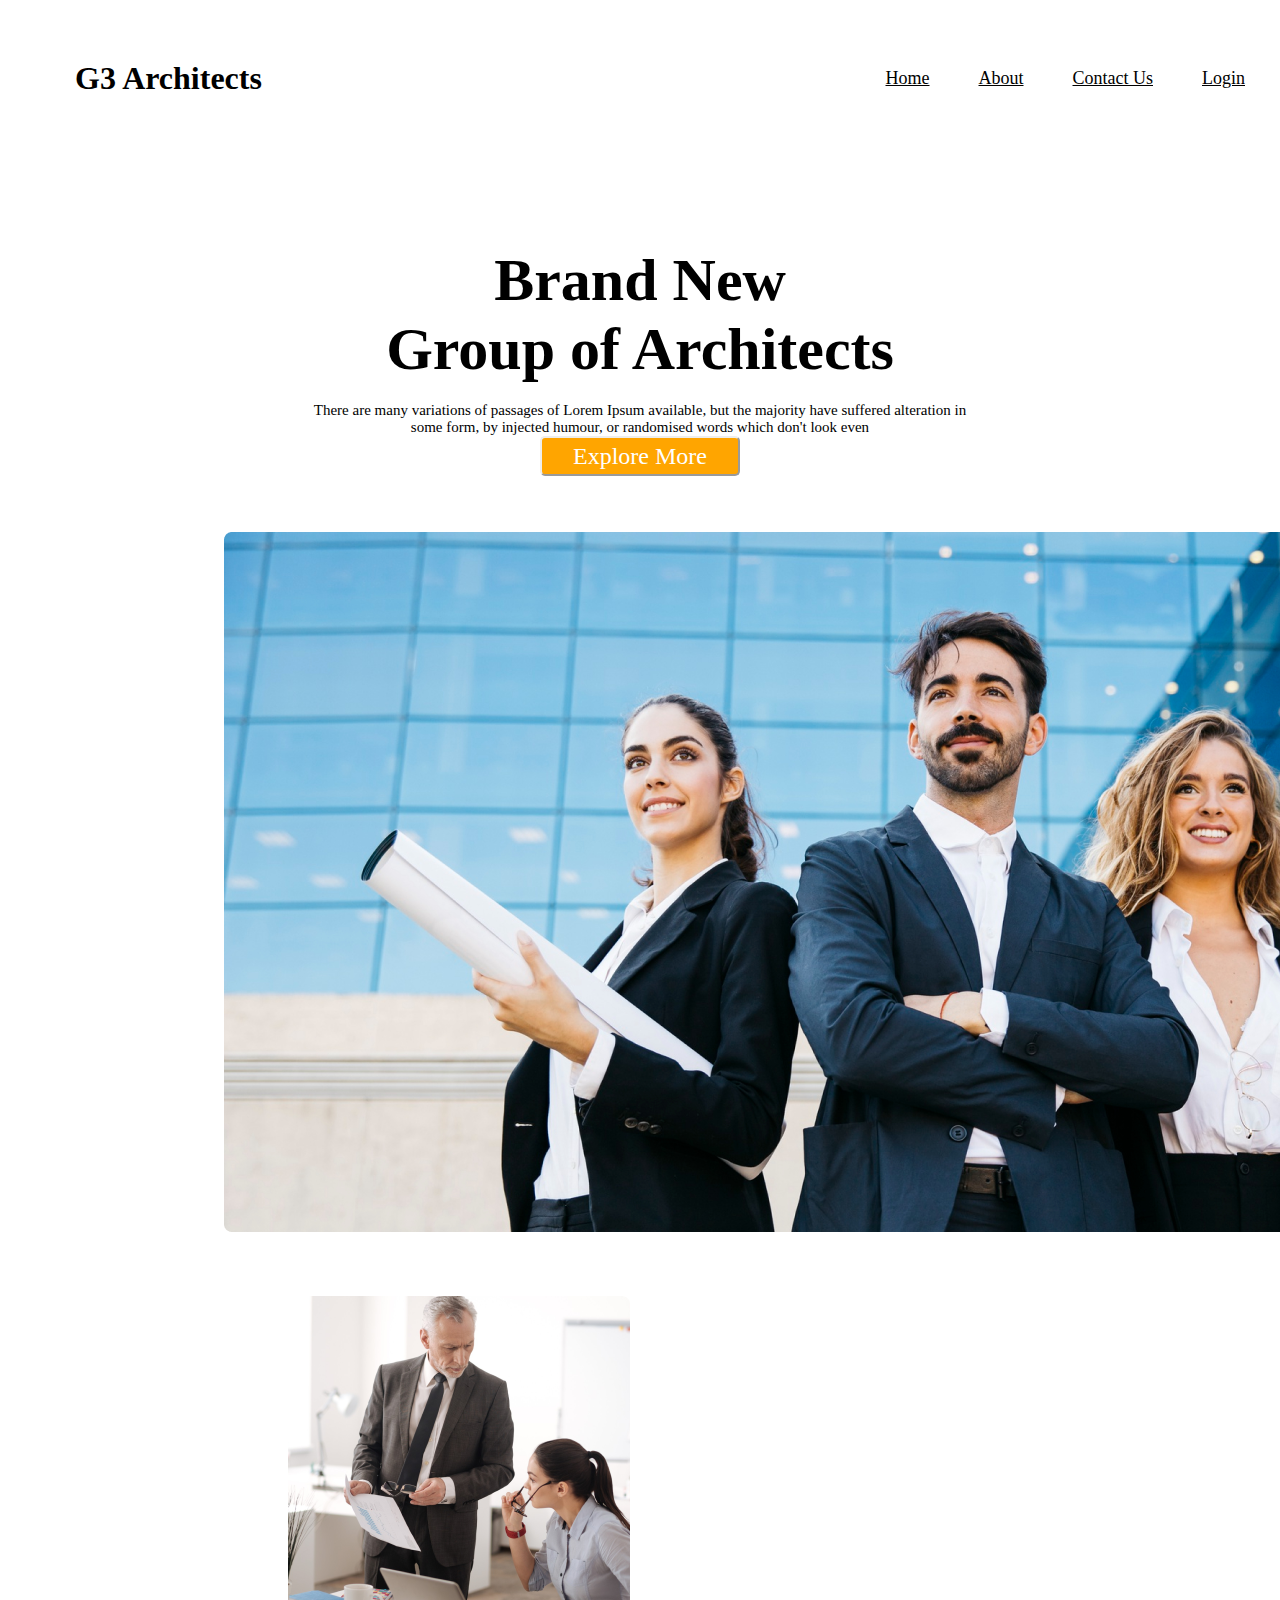
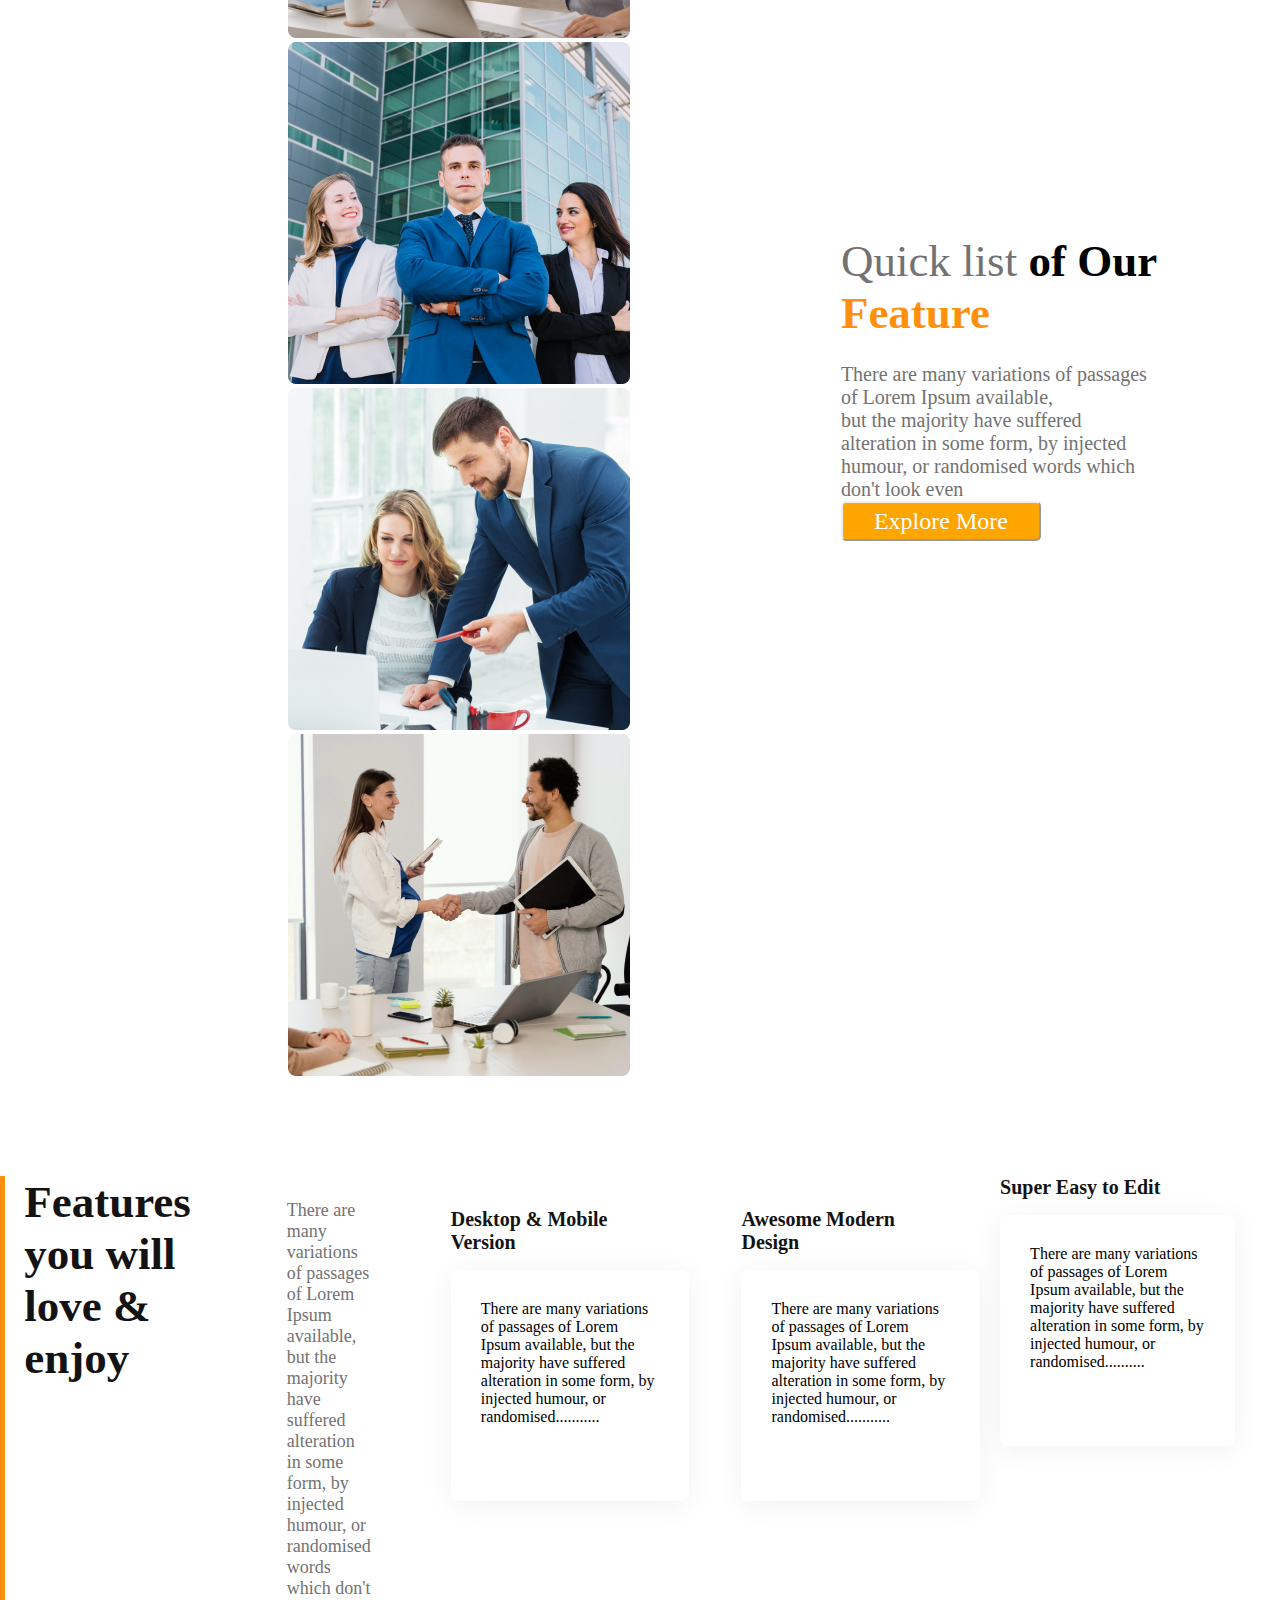
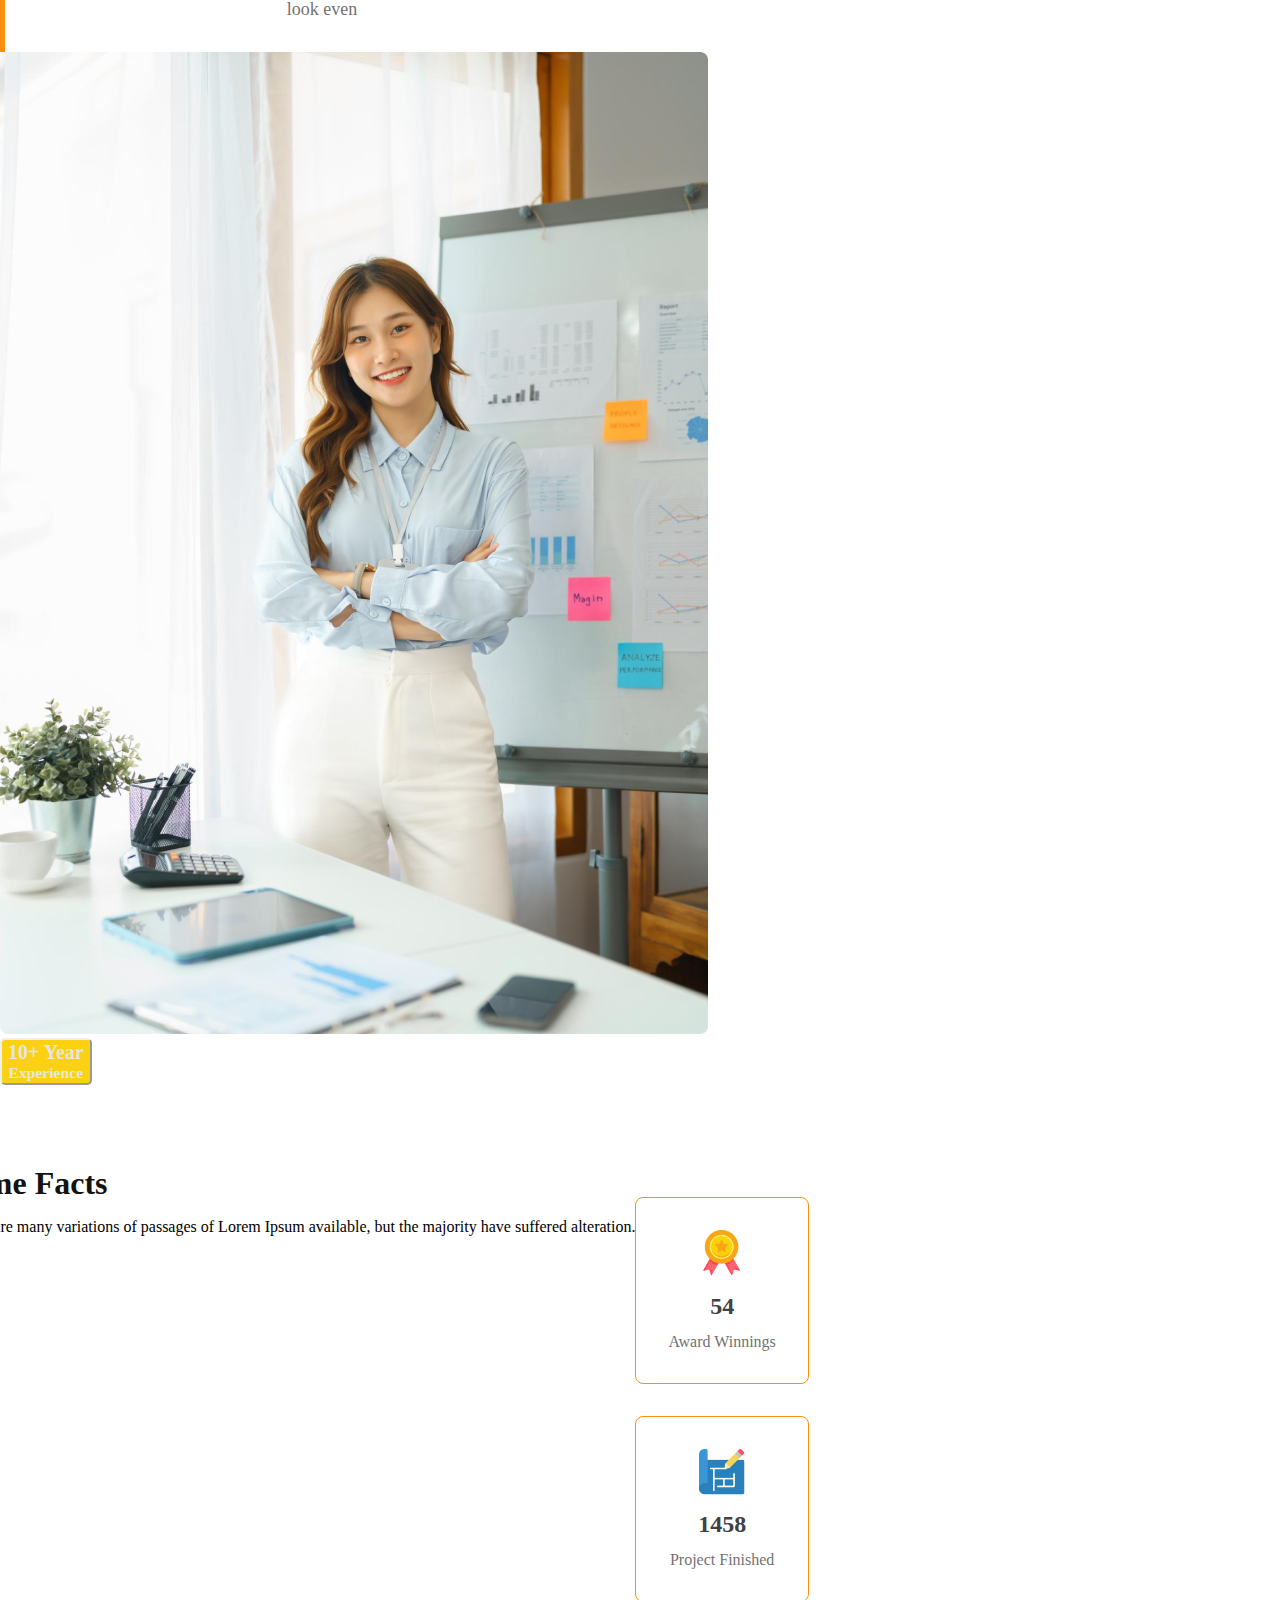
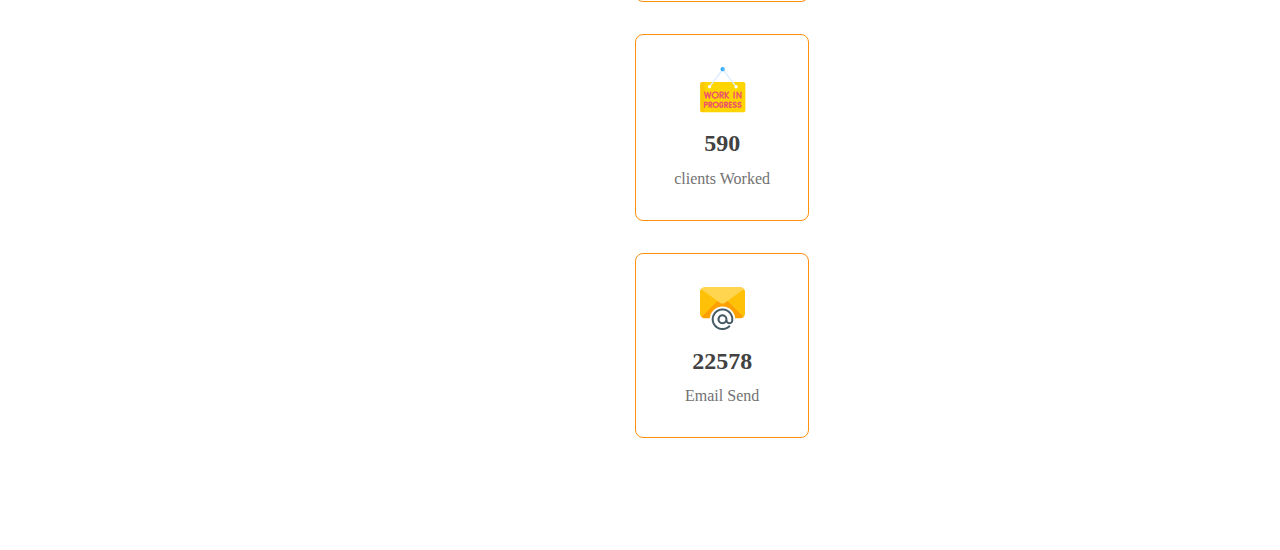
==== index.html @ 837563b6 "ja iccha" ====
<!DOCTYPE html>
<html lang="en">
<head>
    <meta charset="UTF-8">
    <meta http-equiv="X-UA-Compatible" content="IE=edge">
    <meta name="viewport" content="width=device-width, initial-scale=1.0">
    <title>Group of Architects</title>
    <link rel="stylesheet" href="styles/styles.css">
    
</head>
<body> 
    <header class="header-section">
<div class="top-container">
    <h1 class="title-name">G3 Architects</h1>
    <nav class="menu-bar">
        <a href="">Home</a>
        <a href="">About</a>
        <a href="">Contact Us</a> 
        <a href="">Login</a>
    </nav>
    
</div>

<div class="header-banner">
    <div class="banner-topic"> 
        <h1 class="banner-title">Brand New <br> Group of Architects</h1>
        <br>
        <p class="banner-description">There are many variations of passages of Lorem Ipsum available, but the majority have suffered alteration in some form, by injected humour, or randomised words which don't look even</p>
        <button class="btn-primary">Explore More</button>
    </div>

<!-- banner image part -->
<div class="banner-image">
    <img src="images/banner.png" alt="">
</div>

</div>

 </header>

 <main>
    <section class="feature-container">
    <div class="feature-image">
        <img src="images/team1.png" alt="">
        <img src="images/team2.png" alt="">
        <img src="images/team3.png" alt="">
        <img src="images/team4.png" alt="">
</div>
<br>

 <div class="feature">
    <h2 class="feature-title">
        <span class="gray">Quick list</span> of Our <span></span>
        <div class="orange">Feature</div>
    </h2>


    <p class="feature-description">
        There are many variations of passages of Lorem Ipsum available, <br> but
        the majority have suffered alteration in some form, by injected
        humour, or randomised words which don't look even
      </p>
      <button class="btn-primary">Explore More</button>
       
    </div>
</section>

</section>

<section class="feature-info">
    <div class="feature-blog">

        <h1 class="blog-title">
            Features you will love & enjoy

        </h1> <br>
        <p class="blog-info">

            There are many variations of passages of Lorem Ipsum available, but the <br> majority have suffered alteration in some form, by injected humour, or randomised words which don't look even
        </p>
        <article class="blog-article">
            <h3 class="article-title">
                Desktop & Mobile Version
            </h3>
            <p class="arti-description">
                There are many variations of passages of Lorem Ipsum available, but the majority have suffered alteration in some form, by injected humour, or randomised...........
            </p>
            </article>

   
                <article class="blog-article">
                    <h3 class="article-title">
                        Awesome Modern Design
                    </h3>
                    <p class="arti-description">
                        There are many variations of passages of Lorem Ipsum available, but the majority have suffered alteration in some form, by injected humour, or randomised...........
                    </p>
                </article>

  <article class=""blog-article>
    <h3 class="article-title"> Super Easy to Edit</h3>

    <p class="arti-description">There are many variations of passages of Lorem Ipsum available,
        but the majority have suffered alteration in some form, by
        injected humour, or randomised..........
    </p>

  </article>              
        </div>
        <div>
 <div class="blog-img">
    <img src="images/architect.png" alt="">
 </div> 
 <button class="button-3">
    <h2> 10+ Year </h2>
    <h3>Experience</h3>
 </button>          

        </div>
        </section>

        <section class="fact-container">
            <div class="fact-info">
                <h3 class="fact-title">
                    Some Facts
                </h3>
                <p class="fact-description">
                    There are many variations of passages of Lorem Ipsum available, but the majority have suffered alteration.
                </p>
            </div>
            <div class="facts-box">
                <div class="box">
                    <img src="images/icons/ribon.png" alt="">
                    <h2>54</h2>
                    <p>Award Winnings</p>
                </div>
                <div class="box">
                    <img src="images/icons/projects.png" alt="">
                    <h2>1458</h2>
                    <p>Project Finished</p>
                </div>
                <div class="box">
                    <img src="images/icons/customers.png" alt="">
                    <h2>590</h2>
                    <p>clients Worked</p>
                </div>
                <div class="box">
                    <img src="images/icons/email.png" alt="">
                    <h2>22578</h2>
                    <p>Email Send</p>
                </div>
            </div>
        </section>
 </main>


</body>
</html>
---- styles/styles.css ----
*{
    margin: 0;
    font-family: 'Work Sans';

}
        h1:hover {
            color:purple;
        background-color: whitesmoke;}

        .menu-bar a:hover{
            background-color: orange;
           
        }
        .btn-primary:hover{
           background-color: purple;
        }

        /* header sction */
        .top-container{
            display: flex;
  justify-content: space-between;
  align-items: center;
  padding-top: 30px;
   
        }
        .title-name{
            font-style: normal;
  font-weight: 700;
  line-height: 3em;
  padding-left:75px;    
}
/* menu bar */

.menu-bar a{
    font-weight: 600px;
  font-size: 18px;
  line-height: 26px;
  color: black;
    padding: 5px 10px;
    padding-right:35px;
   
}

.header-banner{
margin-top: 120px;
}

/* banner section */
.banner-topic{
    text-align: center;
    max-width: 680px;
    margin: 0 auto 3.5rem;
}
.banner-title{
    font-size: 60px;
  color: var(--title-color);
}
.banner-description{
    color: black;
    font-size: 15px;
}

.btn-primary{
    color: white;
    background-color: orange;
    border-radius: 5px;
    height: 40px;
    width: 200px;
    font-size: 1.5em;
    border-color:currentColor;
}

.banner-image{
    height: 700px;
width: 1440px;
border-radius: 8px;
padding-left: 14em;

}
   
/* features section  */
----------------------

main {
    display: flex;
    flex-direction: column;
    align-items: center;
    padding-left: 45%;
  }

.feature-container{
    display: flex;
    align-items: center;
    gap: 3rem;
    width: 75%;
    margin-top: 4rem;
    margin-bottom: 6rem;
    margin-left:18rem ;}

 .feature-images{
    display: grid;
    grid-template-columns: repeat(2, 1fr);
    gap: 1.5rem;
  }

  .feature-title {
    font-weight: 700;
    font-size: 45px;
    padding-bottom: 1.5rem;
  }

  .gray {
    font-weight: 400;
    color:#727272 ;
  }
  .orange {
    color:#ff900e ;
  }

  .feature-description {
    font-weight: 400;
    font-size: 20px;
    color: #727272;
  }
  .feature{
    padding-right: 90px;
  }

  /* more feature */
  ----------------
  .feature-info{
  width: 25%; 
  display: flex;
  }
  .feature-blog{
    display: flex; 
    gap: 3rem;
    width: 75%;
    display: flex;
  }

  .blog-title {
    font-weight: 720;
    font-size: 45px;
    color: #131313;
    border-left: 5px solid #ff900e;
    padding-left: 1.2rem;
    padding-bottom: 30px;
  }

  .blog-info{
    font-weight: 400;
    font-size: 18px;
    color: #727272;
    padding-top: 1.5rem;
    padding-bottom: 2rem;
    
  }

  .blog-article {
    padding: 2rem;
  }
  .article-title {
    font-weight: 600;
    font-size: 20px;
    color: #131313;

    padding-bottom: 1rem;
  }
  .arti-description {
    max-width: 586px;
  min-height: 171px;
  width: 100%;
  box-shadow: 0px 4px 30px rgba(0, 0, 0, 0.06);
  border-radius: 8px;
  padding: 1.875rem;
  }

  .button-3{
    background-color: rgb(252, 209, 17);
    color: rgb(230, 229, 227);
    border-radius: 5px;
    border-color: currentColor;
    
  }

  .fact-container {
    margin-top: 5rem;
    margin-bottom: 7rem;
    display:flex ;
  }
  .fact-info {
    margin-left: -3rem;
  }
  .fact-title {
    font-weight: 700;
    font-size: 2rem;
    color: #131313;
    padding-bottom: 1rem;
  }

  ====
  .facts-box {
  grid-template-columns: repeat(4, 1fr);
  column-gap: 5rem;
  display: grid;
  display: flex;
}

.box {
    text-align: center;
    border: 1px solid #ff900e;
    border-radius: 8px;
    padding: 2rem;
    margin-top: 2rem;
    transition: 0.35s ease-in-out;
  }

  .box h2 {
    margin-top: 0.8rem;
    margin-bottom: 0.8rem;
    color: #424242;
  }
  .box p {
    color: #727272;
  }
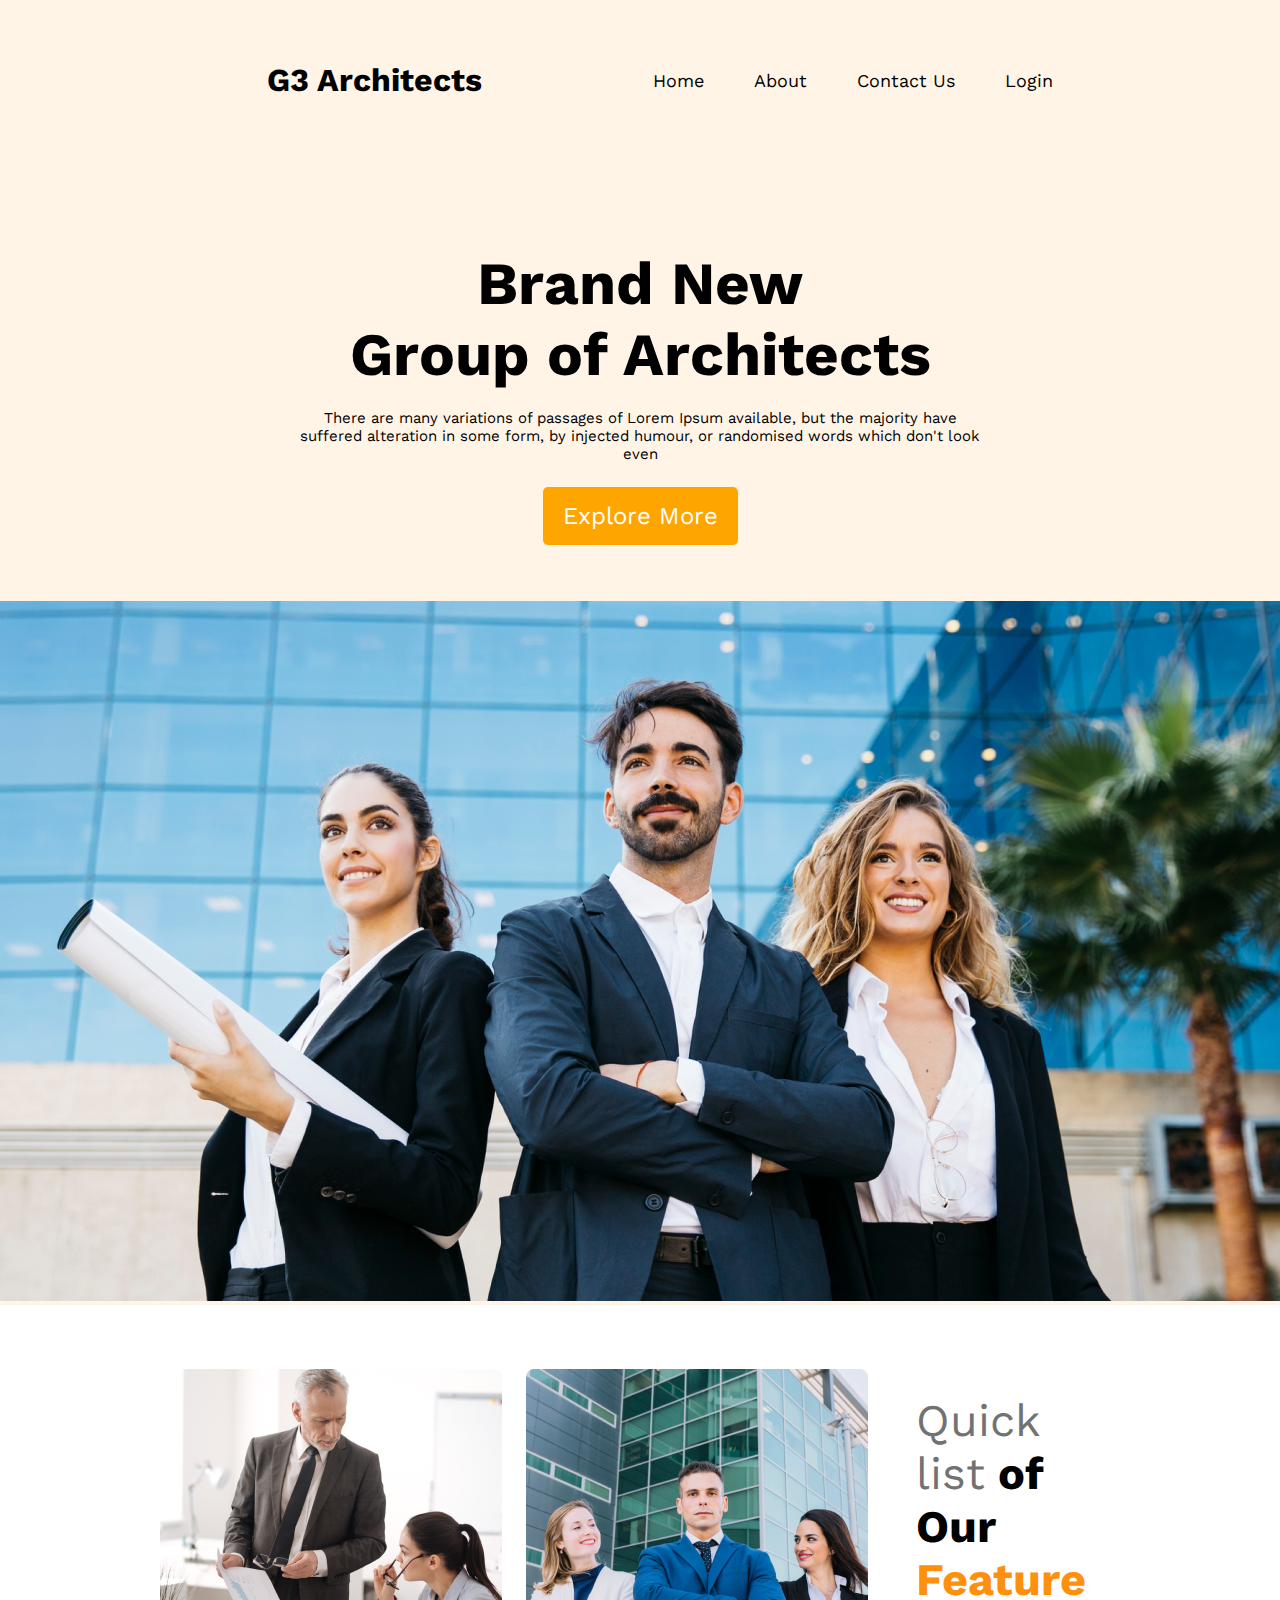
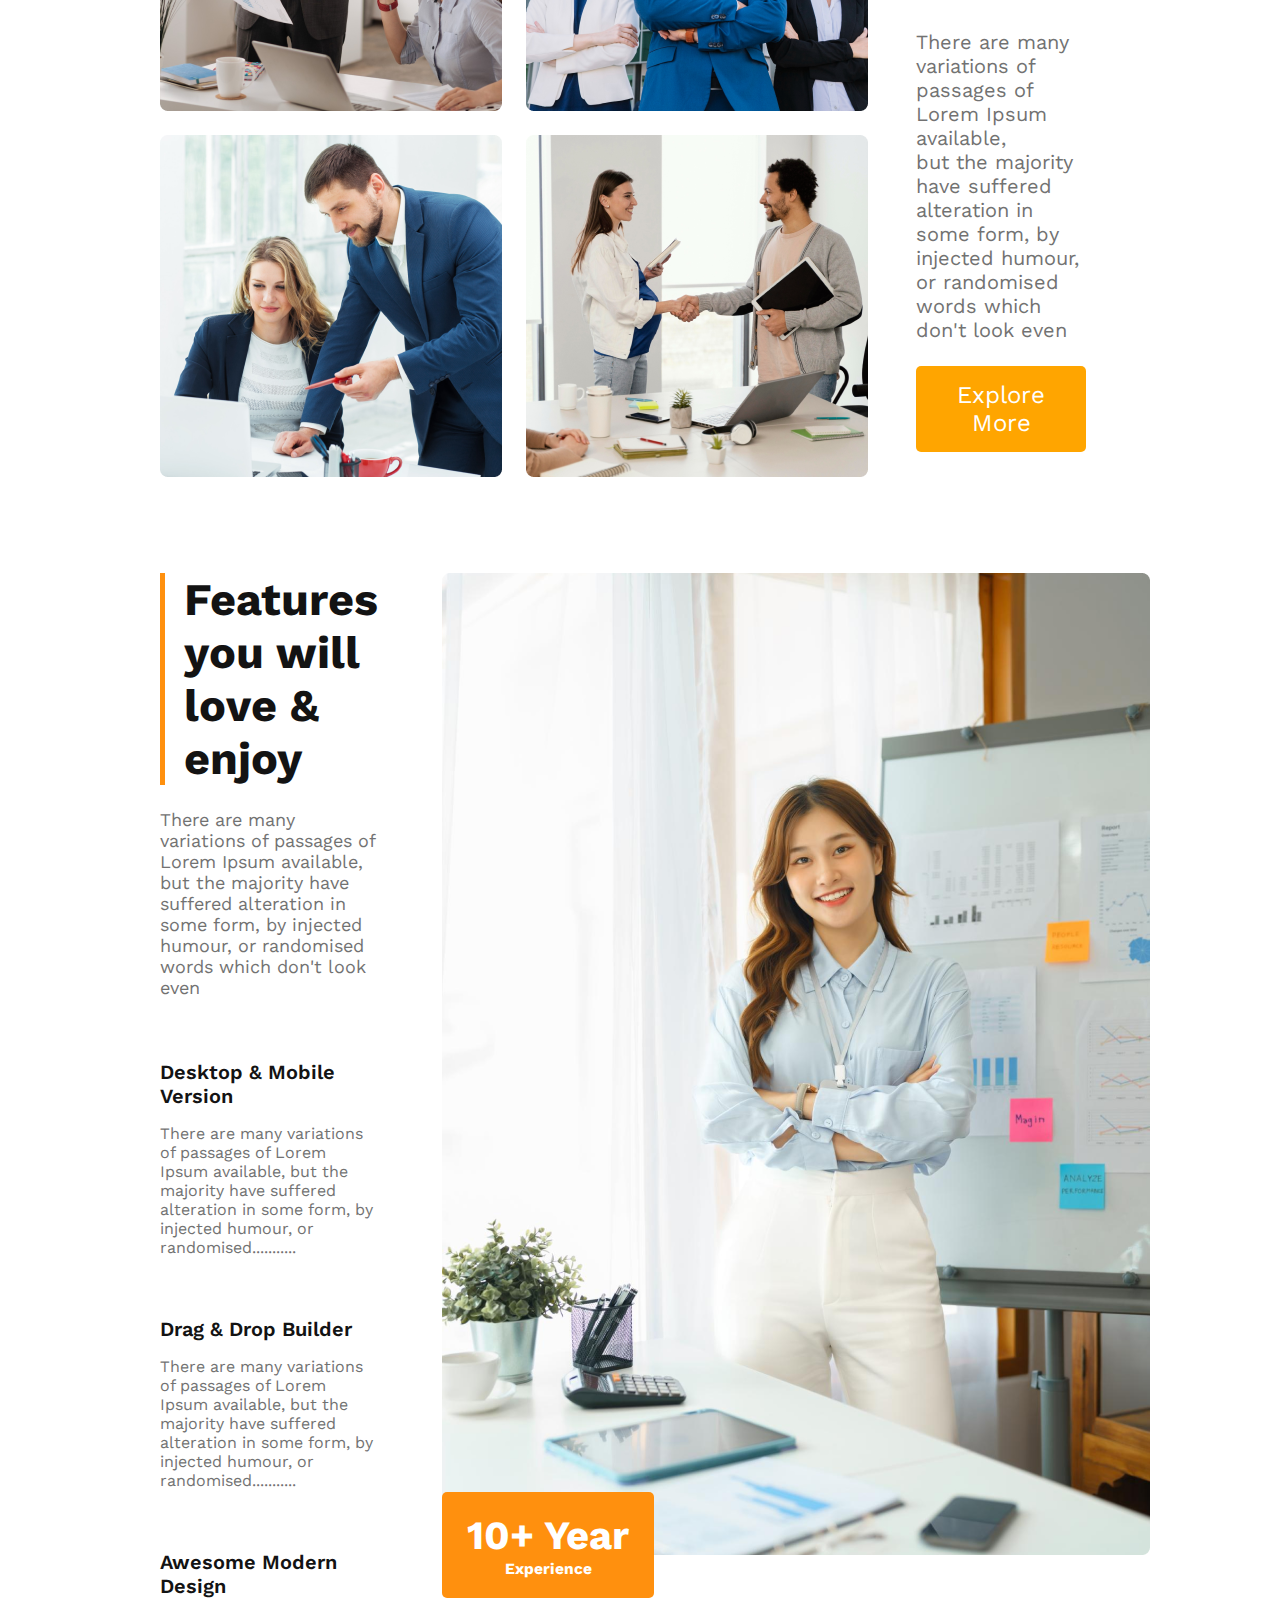
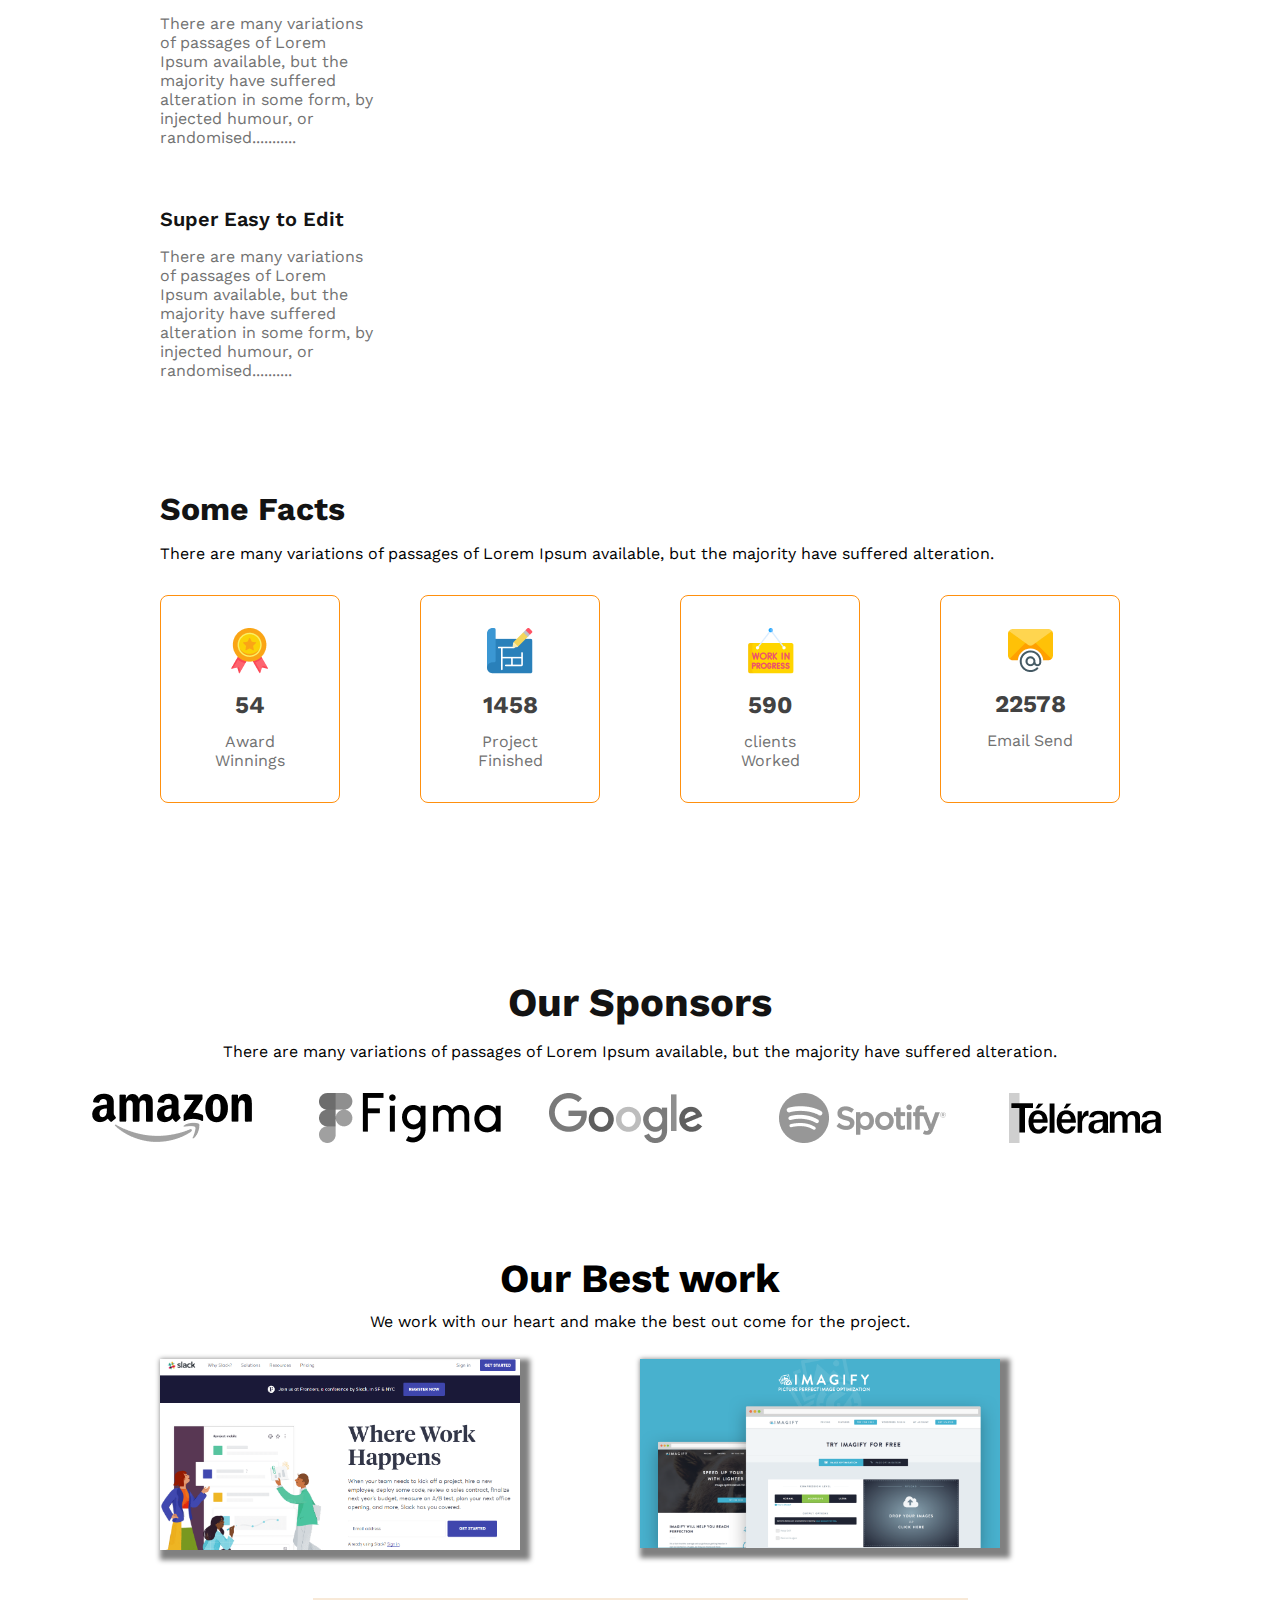
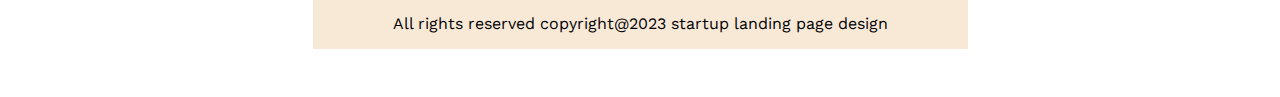
==== commit 71cff312: "update" ====
--- a/index.html
+++ b/index.html
@@ -45,26 +45,19 @@
         <img src="images/team2.png" alt="">
         <img src="images/team3.png" alt="">
         <img src="images/team4.png" alt="">
-</div>
-<br>
-
- <div class="feature">
+    </div>
+    <div class="feature">
     <h2 class="feature-title">
-        <span class="gray">Quick list</span> of Our <span></span>
-        <div class="orange">Feature</div>
+        <span class="gray">Quick list</span> of Our
+        <span class="orange">Feature</span>
     </h2>
-
-
     <p class="feature-description">
         There are many variations of passages of Lorem Ipsum available, <br> but
         the majority have suffered alteration in some form, by injected
         humour, or randomised words which don't look even
       </p>
       <button class="btn-primary">Explore More</button>
-       
     </div>
-</section>
-
 </section>
 
 <section class="feature-info">
@@ -72,11 +65,9 @@
 
         <h1 class="blog-title">
             Features you will love & enjoy
-
-        </h1> <br>
+        </h1>
         <p class="blog-info">
-
-            There are many variations of passages of Lorem Ipsum available, but the <br> majority have suffered alteration in some form, by injected humour, or randomised words which don't look even
+            There are many variations of passages of Lorem Ipsum available, but the majority have suffered alteration in some form, by injected humour, or randomised words which don't look even
         </p>
         <article class="blog-article">
             <h3 class="article-title">
@@ -90,6 +81,14 @@
    
                 <article class="blog-article">
                     <h3 class="article-title">
+                        Drag & Drop Builder
+                    </h3>
+                    <p class="arti-description">
+                        There are many variations of passages of Lorem Ipsum available, but the majority have suffered alteration in some form, by injected humour, or randomised...........
+                    </p>
+                </article>
+                <article class="blog-article">
+                    <h3 class="article-title">
                         Awesome Modern Design
                     </h3>
                     <p class="arti-description">
@@ -97,37 +96,35 @@
                     </p>
                 </article>
 
-  <article class=""blog-article>
-    <h3 class="article-title"> Super Easy to Edit</h3>
+               <article class="blog-article">
+            <h3 class="article-title"> Super Easy to Edit</h3>
 
-    <p class="arti-description">There are many variations of passages of Lorem Ipsum available,
-        but the majority have suffered alteration in some form, by
-        injected humour, or randomised..........
-    </p>
+            <p class="arti-description">There are many variations of passages of Lorem Ipsum available,
+                 but the majority have suffered alteration in some form, by injected humour, or randomised..........
+             </p>
 
-  </article>              
+            </article>              
         </div>
         <div>
- <div class="blog-img">
-    <img src="images/architect.png" alt="">
- </div> 
- <button class="button-3">
-    <h2> 10+ Year </h2>
-    <h3>Experience</h3>
- </button>          
+            <div class="blog-img">
+            <img src="images/architect.png" alt="">
+        </div> 
+            <button class="button-3">
+            <h2> 10+ Year </h2>
+                <h3>Experience</h3>
+        </button>          
 
         </div>
         </section>
 
         <section class="fact-container">
-            <div class="fact-info">
+            
                 <h3 class="fact-title">
                     Some Facts
                 </h3>
                 <p class="fact-description">
                     There are many variations of passages of Lorem Ipsum available, but the majority have suffered alteration.
                 </p>
-            </div>
             <div class="facts-box">
                 <div class="box">
                     <img src="images/icons/ribon.png" alt="">
@@ -151,8 +148,30 @@
                 </div>
             </div>
         </section>
+
+        <section class="sponsor">
+            <h2 class="sponsor-title">Our Sponsors</h2>
+            <p class="sponsor-description">There are many variations of passages of Lorem Ipsum available, but the majority have suffered alteration.</p>
+            <div class="sponsor-images">
+                <img src="images/sponsors/amazon.png" alt="">
+                <img src="images/sponsors/figma.png" alt="">
+                <img src="images/sponsors/google.png" alt="">
+                <img src="images/sponsors/spotify.png" alt="">
+                <img src="images/sponsors/telerama.png" alt="">
+            </div>
+        </section>
+        <section class="extra">
+            <h2>Our Best work</h2>
+            <p>We work with our heart and make the best out come for the project.</p>
+            <div class="extra-img">
+                <img src="images/extra/1.png" alt="">
+                <img src="images/extra/2.png" alt="">
+            </div>
+        </section>
  </main>
-
+<footer>
+    <p class="footer">All rights reserved copyright@2023 startup landing page design</p>
+</footer>
 
 </body>
 </html>--- a/styles/styles.css
+++ b/styles/styles.css
@@ -1,235 +1,320 @@
-*{
-    margin: 0;
-    font-family: 'Work Sans';
-
-}
-        h1:hover {
-            color:purple;
-        background-color: whitesmoke;}
-
-        .menu-bar a:hover{
-            background-color: orange;
-           
-        }
-        .btn-primary:hover{
-           background-color: purple;
-        }
-
-        /* header sction */
-        .top-container{
-            display: flex;
+@import url("https://fonts.googleapis.com/css2?family=Inter:wght@500&family=Open+Sans&family=Poppins:wght@500;600&family=Work+Sans:wght@400;700&display=swap");
+
+* {
+  margin: 0;
+  font-family: "Work Sans";
+}
+h1:hover {
+  color: purple;
+}
+.menu-bar a {
+  text-decoration: none;
+}
+.menu-bar a:hover {
+  background-color: orange;
+}
+.btn-primary:hover {
+  background-color: purple;
+}
+
+/* header sction */
+header {
+  display: flex;
+  flex-direction: column;
+  align-items: center;
+  background: rgba(255, 144, 14, 0.1);
+}
+.top-container {
+  display: flex;
+  align-items: center;
+  width: 70%;
   justify-content: space-between;
-  align-items: center;
-  padding-top: 30px;
-   
-        }
-        .title-name{
-            font-style: normal;
+  padding-top: 2rem;
+}
+.title-name {
   font-weight: 700;
   line-height: 3em;
-  padding-left:75px;    
+  padding-left: 75px;
 }
 /* menu bar */
 
-.menu-bar a{
-    font-weight: 600px;
+.menu-bar a {
+  font-weight: 600px;
   font-size: 18px;
-  line-height: 26px;
   color: black;
-    padding: 5px 10px;
-    padding-right:35px;
-   
-}
-
-.header-banner{
-margin-top: 120px;
+  padding: 5px 10px;
+  padding-right: 35px;
+}
+
+.header-banner {
+  margin-top: 120px;
 }
 
 /* banner section */
-.banner-topic{
-    text-align: center;
-    max-width: 680px;
-    margin: 0 auto 3.5rem;
-}
-.banner-title{
-    font-size: 60px;
+.banner-topic {
+  text-align: center;
+  max-width: 680px;
+  margin: 0 auto 3.5rem;
+}
+.banner-title {
+  font-size: 60px;
   color: var(--title-color);
 }
-.banner-description{
-    color: black;
-    font-size: 15px;
-}
-
-.btn-primary{
-    color: white;
-    background-color: orange;
-    border-radius: 5px;
-    height: 40px;
-    width: 200px;
-    font-size: 1.5em;
-    border-color:currentColor;
-}
-
-.banner-image{
-    height: 700px;
-width: 1440px;
-border-radius: 8px;
-padding-left: 14em;
-
-}
-   
+.banner-description {
+  color: black;
+  font-size: 15px;
+}
+
+.btn-primary {
+  color: white;
+  background-color: orange;
+  border-radius: 5px;
+  font-size: 1.5rem;
+  border: none;
+  padding: 15px 20px;
+  margin-top: 1.5rem;
+}
+
 /* features section  */
-----------------------
-
 main {
+  display: flex;
+  flex-direction: column;
+  align-items: center;
+}
+
+.feature-container {
+  display: flex;
+  align-items: center;
+  gap: 3rem;
+  width: 75%;
+  margin-top: 4rem;
+  margin-bottom: 6rem;
+}
+
+.feature-image {
+  display: grid;
+  grid-template-columns: repeat(2, 1fr);
+  gap: 1.5rem;
+}
+
+.feature-title {
+  font-weight: 700;
+  font-size: 45px;
+  padding-bottom: 1.5rem;
+}
+
+.gray {
+  font-weight: 400;
+  color: #727272;
+}
+.orange {
+  color: #ff900e;
+}
+
+.feature-description {
+  font-weight: 400;
+  font-size: 20px;
+  color: #727272;
+}
+.feature {
+  padding-right: 90px;
+}
+
+/* more feature */
+.feature-info {
+  width: 75%;
+  display: flex;
+  gap: 4rem;
+}
+
+.blog-title {
+  font-weight: 700;
+  font-size: 45px;
+  color: #131313;
+  border-left: 5px solid #ff900e;
+  padding-left: 1.2rem;
+}
+
+.blog-info {
+  font-weight: 400;
+  font-size: 18px;
+  color: #727272;
+  padding-top: 1.5rem;
+  padding-bottom: 2rem;
+}
+
+.blog-article {
+  padding-top: 1.875rem;
+  padding-bottom: 1.875rem;
+}
+.article-title {
+  font-weight: 600;
+  font-size: 20px;
+  color: #131313;
+  padding-bottom: 1rem;
+}
+.arti-description {
+  font-weight: 400;
+  font-size: 16px;
+  color: #727272;
+}
+
+.button-3 {
+  background-color: #ff900e;
+  color: white;
+  border-radius: 5px;
+  border: none;
+  padding: 20px 25px;
+  margin-top: -5rem;
+}
+.button-3 h2 {
+  font-size: 2.5rem;
+}
+
+.fact-container {
+  margin-top: 5rem;
+  margin-bottom: 7rem;
+  width: 75%;
+}
+.fact-info {
+  margin-left: -3rem;
+}
+.fact-title {
+  font-weight: 700;
+  font-size: 2rem;
+  color: #131313;
+  padding-bottom: 1rem;
+}
+
+.facts-box {
+  display: grid;
+  grid-template-columns: repeat(4, 1fr);
+  column-gap: 5rem;
+}
+
+.box {
+  text-align: center;
+  border: 1px solid #ff900e;
+  border-radius: 8px;
+  padding: 2rem;
+  margin-top: 2rem;
+  transition: 0.5s ease-in-out;
+}
+.box:hover {
+  transform: scale(1.2);
+}
+
+.box h2 {
+  margin-top: 0.8rem;
+  margin-bottom: 0.8rem;
+  color: #424242;
+}
+.box p {
+  color: #727272;
+}
+.sponsor-title {
+  font-weight: 700;
+  font-size: 2.5rem;
+  color: #131313;
+  padding-bottom: 1rem;
+}
+.sponsor-description {
+  padding-bottom: 2rem;
+}
+.sponsor {
+  text-align: center;
+  margin-top: 4rem;
+  margin-bottom: 4rem;
+}
+.sponsor-images {
+  display: grid;
+  grid-template-columns: repeat(5, 1fr);
+  gap: 3rem;
+  filter: grayscale(100%);
+}
+/* extra section  */
+.extra {
+  width: 75%;
+  margin-top: 3rem;
+  margin-bottom: 3rem;
+  text-align: center;
+}
+.extra h2 {
+  font-size: 2.5rem;
+  margin-bottom: 10px;
+}
+.extra p {
+  margin-bottom: 1.8rem;
+}
+.extra-img img {
+  width: 75%;
+  box-shadow: 5px 5px 5px 5px grey;
+  transition: 0.5s ease-in-out;
+}
+.extra-img img:hover {
+  transform: scale(1.2);
+}
+.extra-img {
+  display: grid;
+  grid-template-columns: repeat(2, 1fr);
+}
+footer {
+  display: flex;
+  flex-direction: column;
+  align-items: center;
+}
+.footer {
+  text-align: center;
+  margin-bottom: 3rem;
+  background-color: #f8e9d7;
+  padding: 1rem 5rem;
+}
+
+@media screen and (max-width: 576px) {
+  body {
+    width: 100%;
+  }
+  .top-container {
+    flex-direction: column;
+    width: 100%;
+  }
+  .menu-bar {
+    display: flex;
+  }
+  .banner-image img {
+    width: 100%;
+  }
+
+  .feature-image {
+    grid-template-columns: repeat(1, 1fr);
+  }
+  .feature-container {
+    flex-direction: column;
+  }
+  .feature-info {
+    flex-direction: column;
+  }
+  .blog-img img {
+    width: 100%;
+  }
+  .facts-box {
+    grid-template-columns: repeat(1, 1fr);
+  }
+  .sponsor-images {
     display: flex;
     flex-direction: column;
+    gap: 1rem;
+
     align-items: center;
-    padding-left: 45%;
-  }
-
-.feature-container{
-    display: flex;
-    align-items: center;
-    gap: 3rem;
-    width: 75%;
-    margin-top: 4rem;
-    margin-bottom: 6rem;
-    margin-left:18rem ;}
-
- .feature-images{
-    display: grid;
-    grid-template-columns: repeat(2, 1fr);
-    gap: 1.5rem;
-  }
-
-  .feature-title {
-    font-weight: 700;
-    font-size: 45px;
-    padding-bottom: 1.5rem;
-  }
-
-  .gray {
-    font-weight: 400;
-    color:#727272 ;
-  }
-  .orange {
-    color:#ff900e ;
-  }
-
-  .feature-description {
-    font-weight: 400;
-    font-size: 20px;
-    color: #727272;
-  }
-  .feature{
-    padding-right: 90px;
-  }
-
-  /* more feature */
-  ----------------
-  .feature-info{
-  width: 25%; 
-  display: flex;
-  }
-  .feature-blog{
-    display: flex; 
-    gap: 3rem;
-    width: 75%;
-    display: flex;
-  }
-
-  .blog-title {
-    font-weight: 720;
-    font-size: 45px;
-    color: #131313;
-    border-left: 5px solid #ff900e;
-    padding-left: 1.2rem;
-    padding-bottom: 30px;
-  }
-
-  .blog-info{
-    font-weight: 400;
-    font-size: 18px;
-    color: #727272;
-    padding-top: 1.5rem;
-    padding-bottom: 2rem;
-    
-  }
-
-  .blog-article {
-    padding: 2rem;
-  }
-  .article-title {
-    font-weight: 600;
-    font-size: 20px;
-    color: #131313;
-
-    padding-bottom: 1rem;
-  }
-  .arti-description {
-    max-width: 586px;
-  min-height: 171px;
-  width: 100%;
-  box-shadow: 0px 4px 30px rgba(0, 0, 0, 0.06);
-  border-radius: 8px;
-  padding: 1.875rem;
-  }
-
-  .button-3{
-    background-color: rgb(252, 209, 17);
-    color: rgb(230, 229, 227);
-    border-radius: 5px;
-    border-color: currentColor;
-    
-  }
-
-  .fact-container {
-    margin-top: 5rem;
-    margin-bottom: 7rem;
-    display:flex ;
-  }
-  .fact-info {
-    margin-left: -3rem;
-  }
-  .fact-title {
-    font-weight: 700;
-    font-size: 2rem;
-    color: #131313;
-    padding-bottom: 1rem;
-  }
-
-  ====
-  .facts-box {
-  grid-template-columns: repeat(4, 1fr);
-  column-gap: 5rem;
-  display: grid;
-  display: flex;
-}
-
-.box {
-    text-align: center;
-    border: 1px solid #ff900e;
-    border-radius: 8px;
-    padding: 2rem;
-    margin-top: 2rem;
-    transition: 0.35s ease-in-out;
-  }
-
-  .box h2 {
-    margin-top: 0.8rem;
-    margin-bottom: 0.8rem;
-    color: #424242;
-  }
-  .box p {
-    color: #727272;
-  }
-
-  
-
-
-
-
-
-    
-   +  }
+  .sponsor-images img {
+    width: 50%;
+  }
+  .extra-img {
+    grid-template-columns: repeat(1, 1fr);
+    row-gap: 2rem;
+  }
+  .extra-img img {
+    width: 100%;
+  }
+}
